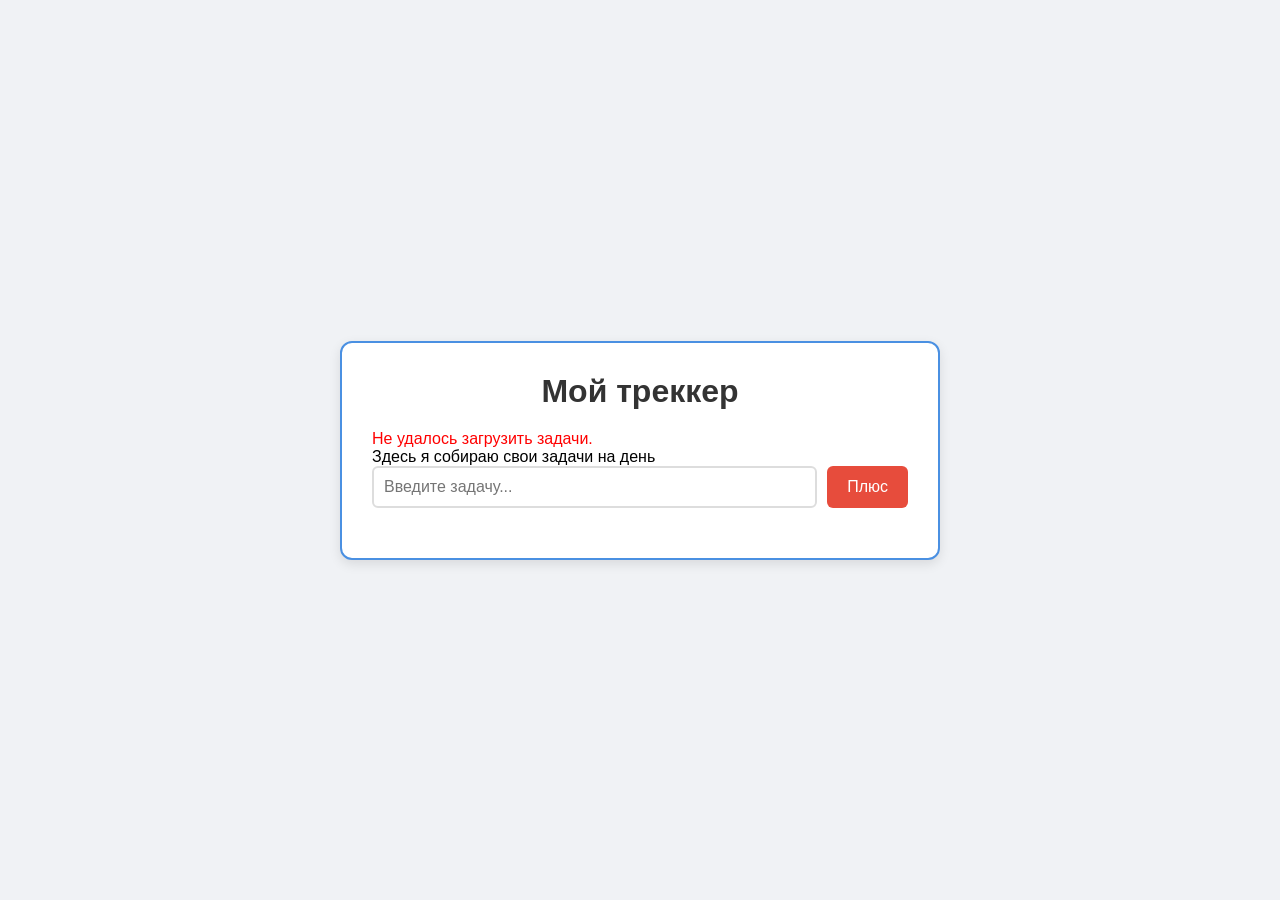
==== frontend/index.html @ 5b354cbb "навёл порядок в проекте, разобрался с CORS и написал документацию" ====
<!DOCTYPE html>
<html lang="ru">
<head>
    <meta charset="UTF-8">
    <meta name="viewport" content="width=device-width, initial-scale=1.0">
    <title>Трекер задач</title>
    <link rel="stylesheet" href="style.css">
</head>


<body>
    <div class="container"> 
    <h1>Мой треккер</h1>
    <div id="message"></div>
    <p>Здесь я собираю свои задачи на день</p>
    <form id="task-form">
        <input type="text" id="task-input" placeholder="Введите задачу...">
        <button type="submit">Плюс</button>
    </form>

    <ul id="task-list">
    <template id="task-template">
    <li>
        <span class="task-title"></span>
        <span class="task-status"></span>
        <button class="done-btn">✓</button>
        <button class="delete-btn">✕</button>
    </li>
</template>
    </ul>
    </div>
<script src="app.js"></script>
</body>
</html>
---- frontend/style.css ----
/* Сброс стандартных отступов */
* {
    margin: 0;
    padding: 0;
    box-sizing: border-box;
}

body {
    font-family: 'Segoe UI', Tahoma, Geneva, Verdana, sans-serif;
    background-color: #f0f2f5;
    display: flex;
    justify-content: center;
    align-items: center;
    min-height: 100vh;
}

/* Контейнер-карточка */
.container {
    background: white;
    padding: 30px;
    border-radius: 12px;
    box-shadow: 0 4px 12px rgba(0, 0, 0, 0.1);
    border: 2px solid #4a90e2;
    width: 600px;
    max-width: 90%;
}

h1 {
    text-align: center;
    margin-bottom: 20px;
    color: #333;
}

/* Форма и поле ввода */
#task-form {
    display: flex;
    gap: 10px;
    margin-bottom: 20px;
}

#task-input {
    flex: 1;                /* занимает всё доступное пространство */
    padding: 10px;
    border: 2px solid #ddd;
    border-radius: 6px;
    font-size: 16px;
    outline: none;
    transition: border-color 0.3s;
}

#task-input:focus {
    border-color: #4a90e2;
}

/* Кнопка */
button {
    padding: 10px 20px;
    background-color: #e74c3c;
    color: white;
    border: none;
    border-radius: 6px;
    font-size: 16px;
    cursor: pointer;
    transition: background-color 0.3s;
}

button:hover {
    background-color: #c0392b;
}

/* Список задач */
#task-list {
    list-style: none;       /* убираем маркеры */
}

#task-list li {
    padding: 10px 0;
    border-bottom: 1px solid #eee;
    color: #555;
}
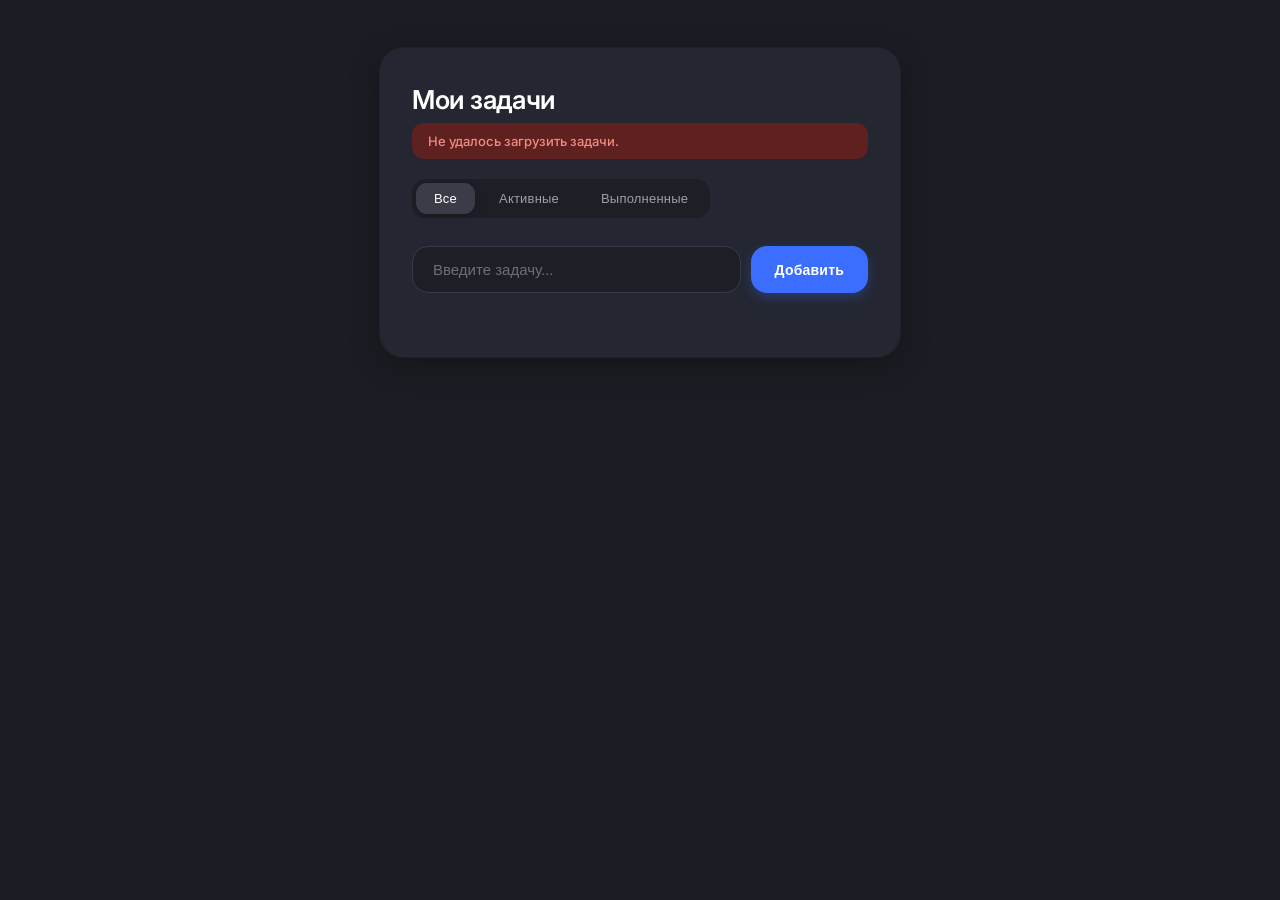
==== commit 99631cbf: "Тёмный Material-дизайн, фильтрация и валидация" ====
--- a/frontend/index.html
+++ b/frontend/index.html
@@ -6,29 +6,35 @@
     <title>Трекер задач</title>
     <link rel="stylesheet" href="style.css">
 </head>
+<body>
+    <div class="container">
+        <h1>Мои задачи</h1>
+        <div id="message"></div>
+        <div class="filters">
+    <button class="filter-btn active" data-filter="all">Все</button>
+    <button class="filter-btn" data-filter="active">Активные</button>
+    <button class="filter-btn" data-filter="done">Выполненные</button>
+        </div>
 
+        <form id="task-form">
+            <input type="text" id="task-input" placeholder="Введите задачу...">
+            <button type="submit">Добавить</button>
+        </form>
 
-<body>
-    <div class="container"> 
-    <h1>Мой треккер</h1>
-    <div id="message"></div>
-    <p>Здесь я собираю свои задачи на день</p>
-    <form id="task-form">
-        <input type="text" id="task-input" placeholder="Введите задачу...">
-        <button type="submit">Плюс</button>
-    </form>
+        <ul id="task-list"></ul>
+    </div>
 
-    <ul id="task-list">
     <template id="task-template">
-    <li>
-        <span class="task-title"></span>
-        <span class="task-status"></span>
-        <button class="done-btn">✓</button>
-        <button class="delete-btn">✕</button>
-    </li>
-</template>
-    </ul>
-    </div>
-<script src="app.js"></script>
+        <li>
+            <span class="task-title"></span>
+            <span class="task-status"></span>
+            <div class="task-actions">
+                <button class="done-btn" title="Сменить статус">✓</button>
+                <button class="delete-btn" title="Удалить">✕</button>
+            </div>
+        </li>
+    </template>
+
+    <script src="app.js"></script>
 </body>
 </html>
--- a/frontend/style.css
+++ b/frontend/style.css
@@ -1,4 +1,5 @@
-/* Сброс стандартных отступов */
+@import url('https://fonts.googleapis.com/css2?family=Inter:wght@400;500;600&display=swap');
+
 * {
     margin: 0;
     padding: 0;
@@ -6,75 +7,221 @@
 }
 
 body {
-    font-family: 'Segoe UI', Tahoma, Geneva, Verdana, sans-serif;
-    background-color: #f0f2f5;
+    font-family: 'Inter', -apple-system, sans-serif;
+    background: #1a1d23;
+    min-height: 100vh;
     display: flex;
     justify-content: center;
+    align-items: flex-start;
+    padding: 48px 24px;
+    color: #e4e6eb;
+    -webkit-font-smoothing: antialiased;
+}
+
+.container {
+    background: #242731;
+    border-radius: 24px;
+    padding: 36px 32px 32px;
+    width: 100%;
+    max-width: 520px;
+    box-shadow: 
+        0 0 0 1px rgba(255, 255, 255, 0.04),
+        0 8px 32px rgba(0, 0, 0, 0.3);
+}
+
+h1 {
+    color: #ffffff;
+    font-size: 26px;
+    font-weight: 600;
+    margin-bottom: 8px;
+    letter-spacing: -0.3px;
+}
+
+#message {
+    font-size: 13px;
+    margin-bottom: 20px;
+    padding: 10px 16px;
+    border-radius: 12px;
+    background: rgba(234, 67, 53, 0.12);
+    color: #f28b82;
+    font-weight: 500;
+    backdrop-filter: blur(4px);
+}
+
+.filters {
+    display: flex;
+    gap: 6px;
+    margin-bottom: 28px;
+    padding: 4px;
+    background: #1e1f26;
+    border-radius: 14px;
+    width: fit-content;
+}
+
+.filter-btn {
+    background: transparent;
+    border: none;
+    color: #9ca0ab;
+    padding: 8px 18px;
+    border-radius: 11px;
+    font-size: 13px;
+    font-weight: 500;
+    cursor: pointer;
+    transition: all 0.2s ease;
+    letter-spacing: 0.2px;
+}
+
+.filter-btn.active {
+    background: #3a3d47;
+    color: #ffffff;
+    box-shadow: 0 2px 6px rgba(0,0,0,0.2);
+}
+
+.filter-btn:not(.active):hover {
+    color: #d0d3db;
+    background: rgba(255,255,255,0.04);
+}
+
+#task-form {
+    display: flex;
+    gap: 10px;
+    margin-bottom: 32px;
+}
+
+#task-input {
+    flex: 1;
+    padding: 14px 20px;
+    background: #1e1f26;
+    border: 1px solid #383b44;
+    border-radius: 16px;
+    font-size: 15px;
+    color: #e4e6eb;
+    outline: none;
+    transition: all 0.2s ease;
+}
+
+#task-input::placeholder {
+    color: #6b6f7b;
+}
+
+#task-input:focus {
+    border-color: #6c8cff;
+    box-shadow: 0 0 0 4px rgba(108, 140, 255, 0.15);
+}
+
+#task-form button {
+    background: #3b6eff;
+    color: #ffffff;
+    border: none;
+    padding: 14px 24px;
+    border-radius: 16px;
+    font-size: 14px;
+    font-weight: 600;
+    cursor: pointer;
+    transition: all 0.2s ease;
+    letter-spacing: 0.2px;
+    box-shadow: 0 4px 12px rgba(59, 110, 255, 0.3);
+}
+
+#task-form button:hover {
+    background: #4d7cff;
+    box-shadow: 0 6px 16px rgba(59, 110, 255, 0.4);
+    transform: translateY(-1px);
+}
+
+#task-form button:active {
+    transform: translateY(0);
+    box-shadow: 0 2px 8px rgba(59, 110, 255, 0.3);
+}
+
+#task-list {
+    list-style: none;
+}
+
+#task-list li {
+    display: flex;
     align-items: center;
-    min-height: 100vh;
-}
-
-/* Контейнер-карточка */
-.container {
-    background: white;
-    padding: 30px;
+    gap: 14px;
+    padding: 18px 0;
+    border-bottom: 1px solid rgba(255, 255, 255, 0.05);
+    animation: fadeIn 0.25s ease;
+}
+
+#task-list li:last-child {
+    border-bottom: none;
+}
+
+.task-title {
+    flex: 1;
+    color: #e4e6eb;
+    font-size: 16px;
+    font-weight: 400;
+    line-height: 1.4;
+}
+
+.task-status {
+    font-size: 20px;
+    font-weight: 500;
+}
+
+.task-actions {
+    display: flex;
+    gap: 6px;
+}
+
+.done-btn,
+.delete-btn {
+    width: 38px;
+    height: 38px;
+    border: none;
     border-radius: 12px;
-    box-shadow: 0 4px 12px rgba(0, 0, 0, 0.1);
-    border: 2px solid #4a90e2;
-    width: 600px;
-    max-width: 90%;
-}
-
-h1 {
-    text-align: center;
-    margin-bottom: 20px;
-    color: #333;
-}
-
-/* Форма и поле ввода */
-#task-form {
-    display: flex;
-    gap: 10px;
-    margin-bottom: 20px;
-}
-
-#task-input {
-    flex: 1;                /* занимает всё доступное пространство */
-    padding: 10px;
-    border: 2px solid #ddd;
-    border-radius: 6px;
-    font-size: 16px;
-    outline: none;
-    transition: border-color 0.3s;
-}
-
-#task-input:focus {
-    border-color: #4a90e2;
-}
-
-/* Кнопка */
-button {
-    padding: 10px 20px;
-    background-color: #e74c3c;
-    color: white;
-    border: none;
-    border-radius: 6px;
-    font-size: 16px;
     cursor: pointer;
-    transition: background-color 0.3s;
-}
-
-button:hover {
-    background-color: #c0392b;
-}
-
-/* Список задач */
-#task-list {
-    list-style: none;       /* убираем маркеры */
-}
-
-#task-list li {
-    padding: 10px 0;
-    border-bottom: 1px solid #eee;
-    color: #555;
+    font-size: 18px;
+    display: flex;
+    align-items: center;
+    justify-content: center;
+    transition: all 0.2s ease;
+    background: transparent;
+    color: #7f8497;
+}
+
+.done-btn:hover {
+    background: rgba(52, 211, 153, 0.12);
+    color: #34d399;
+}
+
+.delete-btn:hover {
+    background: rgba(248, 113, 113, 0.12);
+    color: #f87171;
+}
+
+@keyframes fadeIn {
+    from { opacity: 0; transform: translateY(-6px); }
+    to { opacity: 1; transform: translateY(0); }
+}
+
+/* Мобильная адаптация */
+@media (max-width: 520px) {
+    body {
+        padding: 24px 16px;
+    }
+    .container {
+        padding: 28px 20px 24px;
+        border-radius: 20px;
+    }
+    h1 {
+        font-size: 22px;
+    }
+    #task-form {
+        flex-direction: column;
+        gap: 10px;
+    }
+    #task-form button {
+        width: 100%;
+        padding: 15px;
+    }
+    .filters {
+        width: 100%;
+        justify-content: center;
+    }
 }
